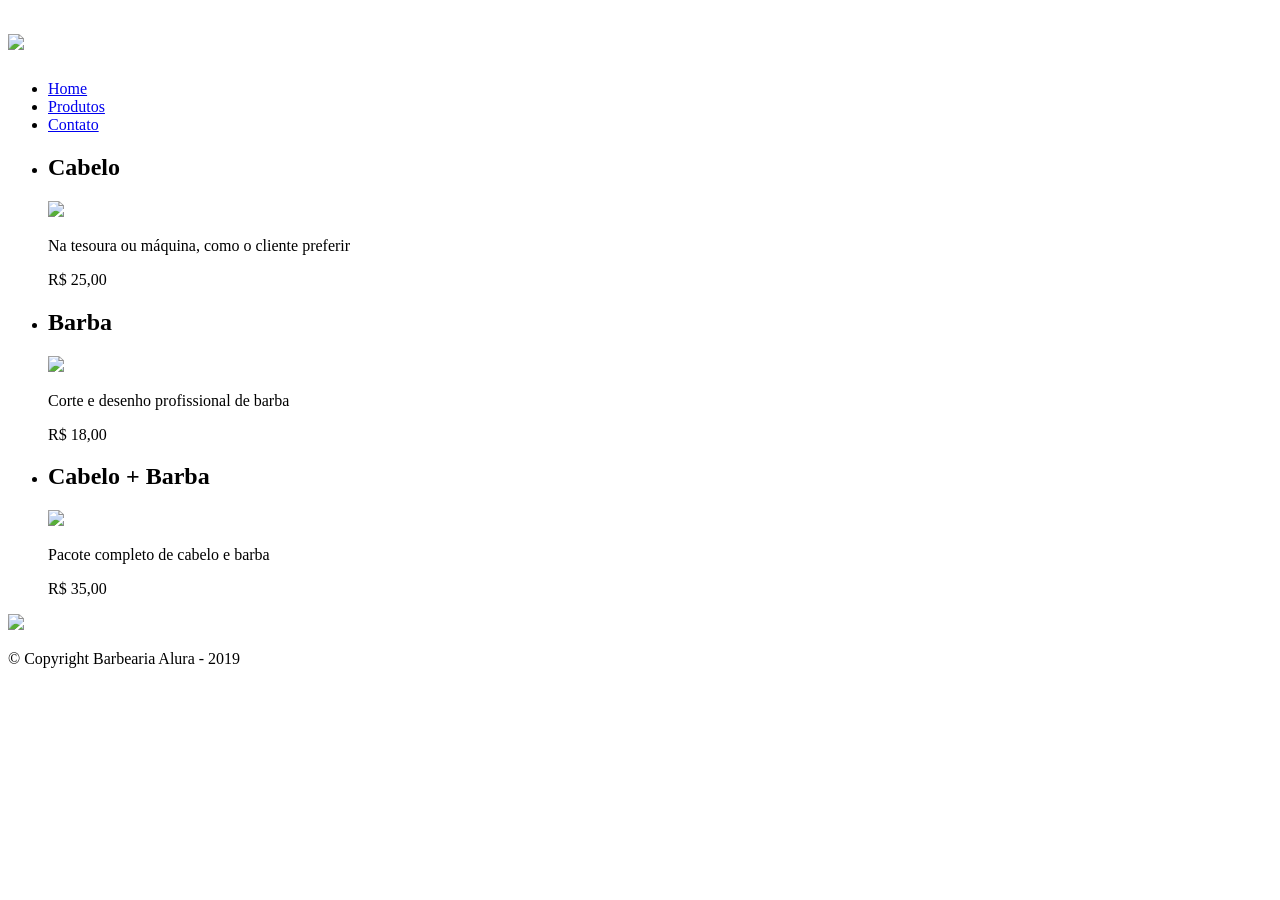
==== index.html @ 5de4c62c "Update index.html" ====
<!DOCTYPE html>
<html>
	<head>
		<meta charset="UTF-8">
		<title>Produtos - Barbearia Alura</title>

		<link rel="stylesheet" href="reset.css">
		<link rel="stylesheet" href="produtos.css">
	</head>
	<body>
		<header>
			<div class="caixa">
				<h1><img src="logo.png"></h1>

				<nav>
					<ul>
						<li><a href="index.html">Home</a></li>
						<li><a href="produtos.html">Produtos</a></li>
						<li><a href="contato.html">Contato</a></li>
					</ul>
				</nav>
			</div>
		</header>

		<main>
			<ul class="produtos">
				<li>
					<h2>Cabelo</h2>
					<img src="cabelo.jpg">
					<p class="produto-descricao">Na tesoura ou máquina, como o cliente preferir</p>
					<p class="produto-preco">R$ 25,00</p>
				</li>
				<li>
					<h2>Barba</h2>
					<img src="barba.jpg">
					<p class="produto-descricao">Corte e desenho profissional de barba</p>
					<p class="produto-preco">R$ 18,00</p>
				</li>
				<li>
					<h2>Cabelo + Barba</h2>
					<img src="cabelo+barba.jpg">
					<p class="produto-descricao">Pacote completo de cabelo e barba</p>
					<p class="produto-preco">R$ 35,00</p>
				</li>
			</ul>
		</main>

		<footer>
			<img src="logo-branco.png">
			<p class="copyright">&copy; Copyright Barbearia Alura - 2019</p>
		</footer>
	</body>
</html>
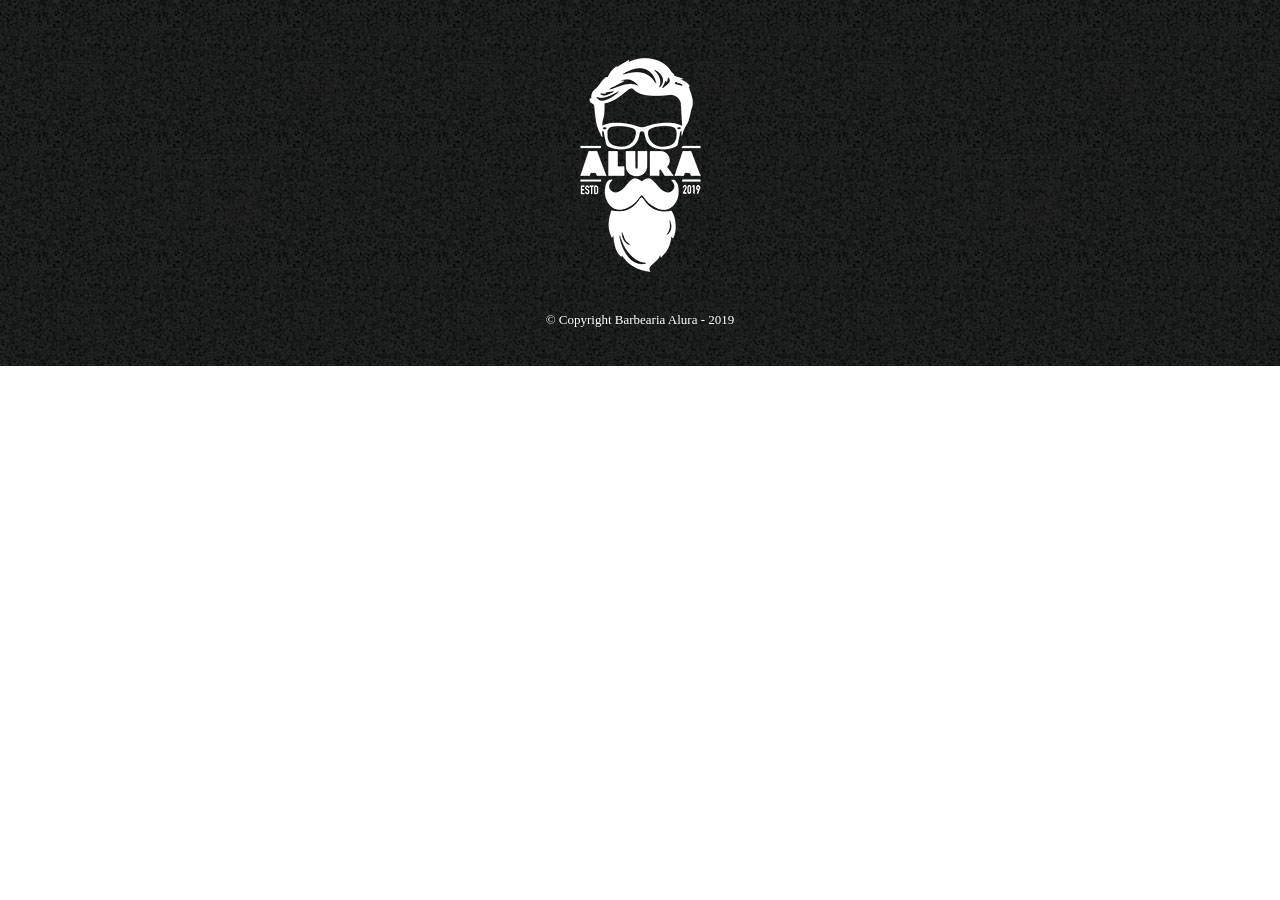
==== commit 6f8a0a2f: "Rename nova-home.html to index.html" ====
--- a/index.html
+++ b/index.html
@@ -7,48 +7,10 @@
 		<link rel="stylesheet" href="reset.css">
 		<link rel="stylesheet" href="produtos.css">
 	</head>
-	<body>
-		<header>
-			<div class="caixa">
-				<h1><img src="logo.png"></h1>
-
-				<nav>
-					<ul>
-						<li><a href="index.html">Home</a></li>
-						<li><a href="produtos.html">Produtos</a></li>
-						<li><a href="contato.html">Contato</a></li>
-					</ul>
-				</nav>
-			</div>
-		</header>
-
-		<main>
-			<ul class="produtos">
-				<li>
-					<h2>Cabelo</h2>
-					<img src="cabelo.jpg">
-					<p class="produto-descricao">Na tesoura ou máquina, como o cliente preferir</p>
-					<p class="produto-preco">R$ 25,00</p>
-				</li>
-				<li>
-					<h2>Barba</h2>
-					<img src="barba.jpg">
-					<p class="produto-descricao">Corte e desenho profissional de barba</p>
-					<p class="produto-preco">R$ 18,00</p>
-				</li>
-				<li>
-					<h2>Cabelo + Barba</h2>
-					<img src="cabelo+barba.jpg">
-					<p class="produto-descricao">Pacote completo de cabelo e barba</p>
-					<p class="produto-preco">R$ 35,00</p>
-				</li>
-			</ul>
-		</main>
-
+  <body>
 		<footer>
 			<img src="logo-branco.png">
 			<p class="copyright">&copy; Copyright Barbearia Alura - 2019</p>
 		</footer>
-	</body>
+  </body>
 </html>
-
--- a/produtos.css
+++ b/produtos.css
@@ -0,0 +1,115 @@
+header {
+	background: #BBBBBB;
+	padding: 20px 0;
+}
+
+.caixa {
+	position: relative;
+	width: 940px;
+	margin: 0 auto;
+}
+
+nav {
+	position: absolute;
+	top: 110px;
+	right: 0;
+}
+
+nav li {
+	display: inline;
+	margin: 0 0 0 15px;
+}
+
+nav a {
+	text-transform: uppercase;
+	color: #000000;
+	font-weight: bold;
+	font-size: 22px;
+	text-decoration: none;
+}
+
+nav a:hover {
+	color: #C78C19;
+	text-decoration: underline;
+}
+
+.produtos {
+	width: 940px;
+	margin: 0 auto;
+	padding: 50px 0;
+}
+
+.produtos li {
+	display: inline-block;
+	text-align: center;
+	width: 30%;
+	vertical-align: top;
+	margin: 0 1.5%;
+	padding: 30px 20px;
+	box-sizing: border-box;
+	border: 2px solid #000000;
+	border-radius: 10px;
+}
+
+.produtos li:hover {
+	border-color: #C78C19;
+}
+
+.produtos li:active {
+	border-color: #088C19;	
+}
+
+.produtos li:hover h2 {
+	font-size: 34px;
+}
+
+.produtos h2 {
+	font-size: 30px;
+	font-weight: bold;
+}
+
+.produto-descricao {
+	font-size: 18px;
+}
+
+.produto-preco {
+	font-size: 22px;
+	font-weight: bold;
+	margin-top: 10px;
+}
+
+footer {
+	text-align: center;
+	background: url("bg.jpg");
+	padding: 40px 0;
+}
+
+.copyright {
+	color: #FFFFFF;
+	font-size: 13px;
+	margin: 20px 0 0;
+}
+
+/* Página de contato */
+
+main {
+    width: 940px;
+    margin: 0 auto;
+}
+
+form {
+    margin: 40px 0;
+}
+
+form label {
+    display:block;
+    font-size: 20px;
+    margin: 0 0 10px;
+}
+
+form input {
+    display: block;
+    margin: 0 0 20px;
+    padding: 10px 25px;
+    width: 50%;
+}
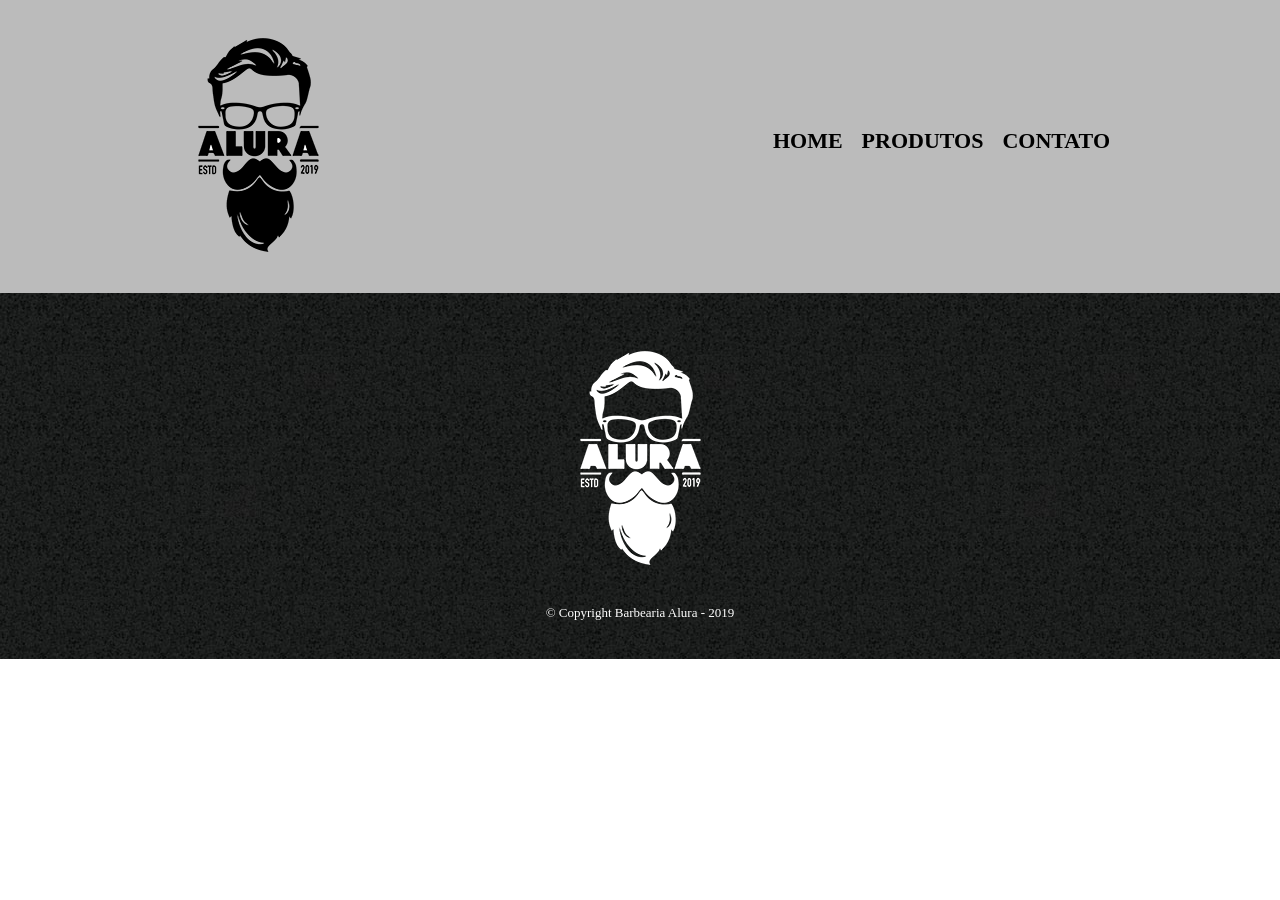
==== commit 5ec992af: "Update index.html" ====
--- a/index.html
+++ b/index.html
@@ -5,9 +5,22 @@
 		<title>Produtos - Barbearia Alura</title>
 
 		<link rel="stylesheet" href="reset.css">
-		<link rel="stylesheet" href="produtos.css">
+		<link rel="stylesheet" href="style.css">
 	</head>
   <body>
+	  <header>
+			<div class="caixa">
+				<h1><img src="logo.png"></h1>
+
+				<nav>
+					<ul>
+						<li><a href="index.html">Home</a></li>
+						<li><a href="produtos.html">Produtos</a></li>
+						<li><a href="contato.html">Contato</a></li>
+					</ul>
+				</nav>
+			</div>
+		</header>
 		<footer>
 			<img src="logo-branco.png">
 			<p class="copyright">&copy; Copyright Barbearia Alura - 2019</p>
--- a/style.css
+++ b/style.css
@@ -0,0 +1,115 @@
+header {
+	background: #BBBBBB;
+	padding: 20px 0;
+}
+
+.caixa {
+	position: relative;
+	width: 940px;
+	margin: 0 auto;
+}
+
+nav {
+	position: absolute;
+	top: 110px;
+	right: 0;
+}
+
+nav li {
+	display: inline;
+	margin: 0 0 0 15px;
+}
+
+nav a {
+	text-transform: uppercase;
+	color: #000000;
+	font-weight: bold;
+	font-size: 22px;
+	text-decoration: none;
+}
+
+nav a:hover {
+	color: #C78C19;
+	text-decoration: underline;
+}
+
+.produtos {
+	width: 940px;
+	margin: 0 auto;
+	padding: 50px 0;
+}
+
+.produtos li {
+	display: inline-block;
+	text-align: center;
+	width: 30%;
+	vertical-align: top;
+	margin: 0 1.5%;
+	padding: 30px 20px;
+	box-sizing: border-box;
+	border: 2px solid #000000;
+	border-radius: 10px;
+}
+
+.produtos li:hover {
+	border-color: #C78C19;
+}
+
+.produtos li:active {
+	border-color: #088C19;	
+}
+
+.produtos li:hover h2 {
+	font-size: 34px;
+}
+
+.produtos h2 {
+	font-size: 30px;
+	font-weight: bold;
+}
+
+.produto-descricao {
+	font-size: 18px;
+}
+
+.produto-preco {
+	font-size: 22px;
+	font-weight: bold;
+	margin-top: 10px;
+}
+
+footer {
+	text-align: center;
+	background: url("bg.jpg");
+	padding: 40px 0;
+}
+
+.copyright {
+	color: #FFFFFF;
+	font-size: 13px;
+	margin: 20px 0 0;
+}
+
+/* Página de contato */
+
+main {
+    width: 940px;
+    margin: 0 auto;
+}
+
+form {
+    margin: 40px 0;
+}
+
+form label {
+    display:block;
+    font-size: 20px;
+    margin: 0 0 10px;
+}
+
+form input {
+    display: block;
+    margin: 0 0 20px;
+    padding: 10px 25px;
+    width: 50%;
+}
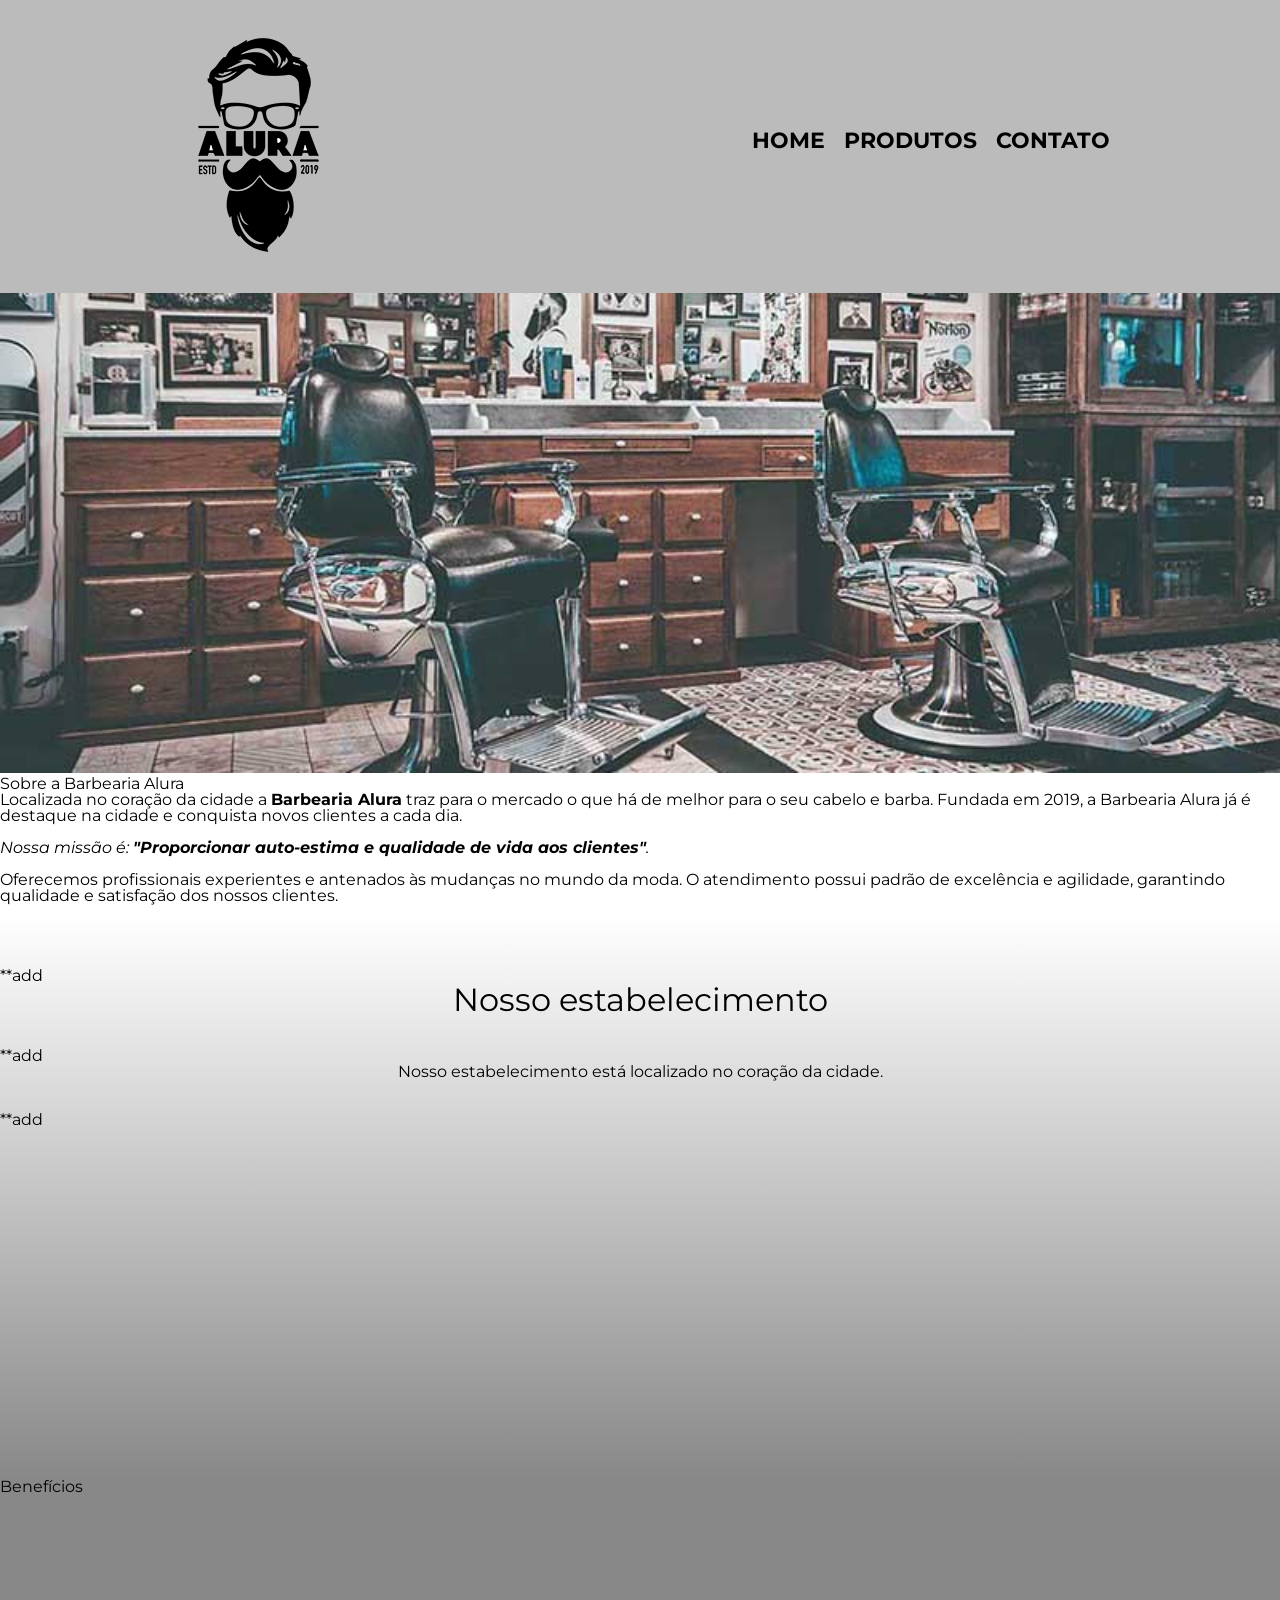
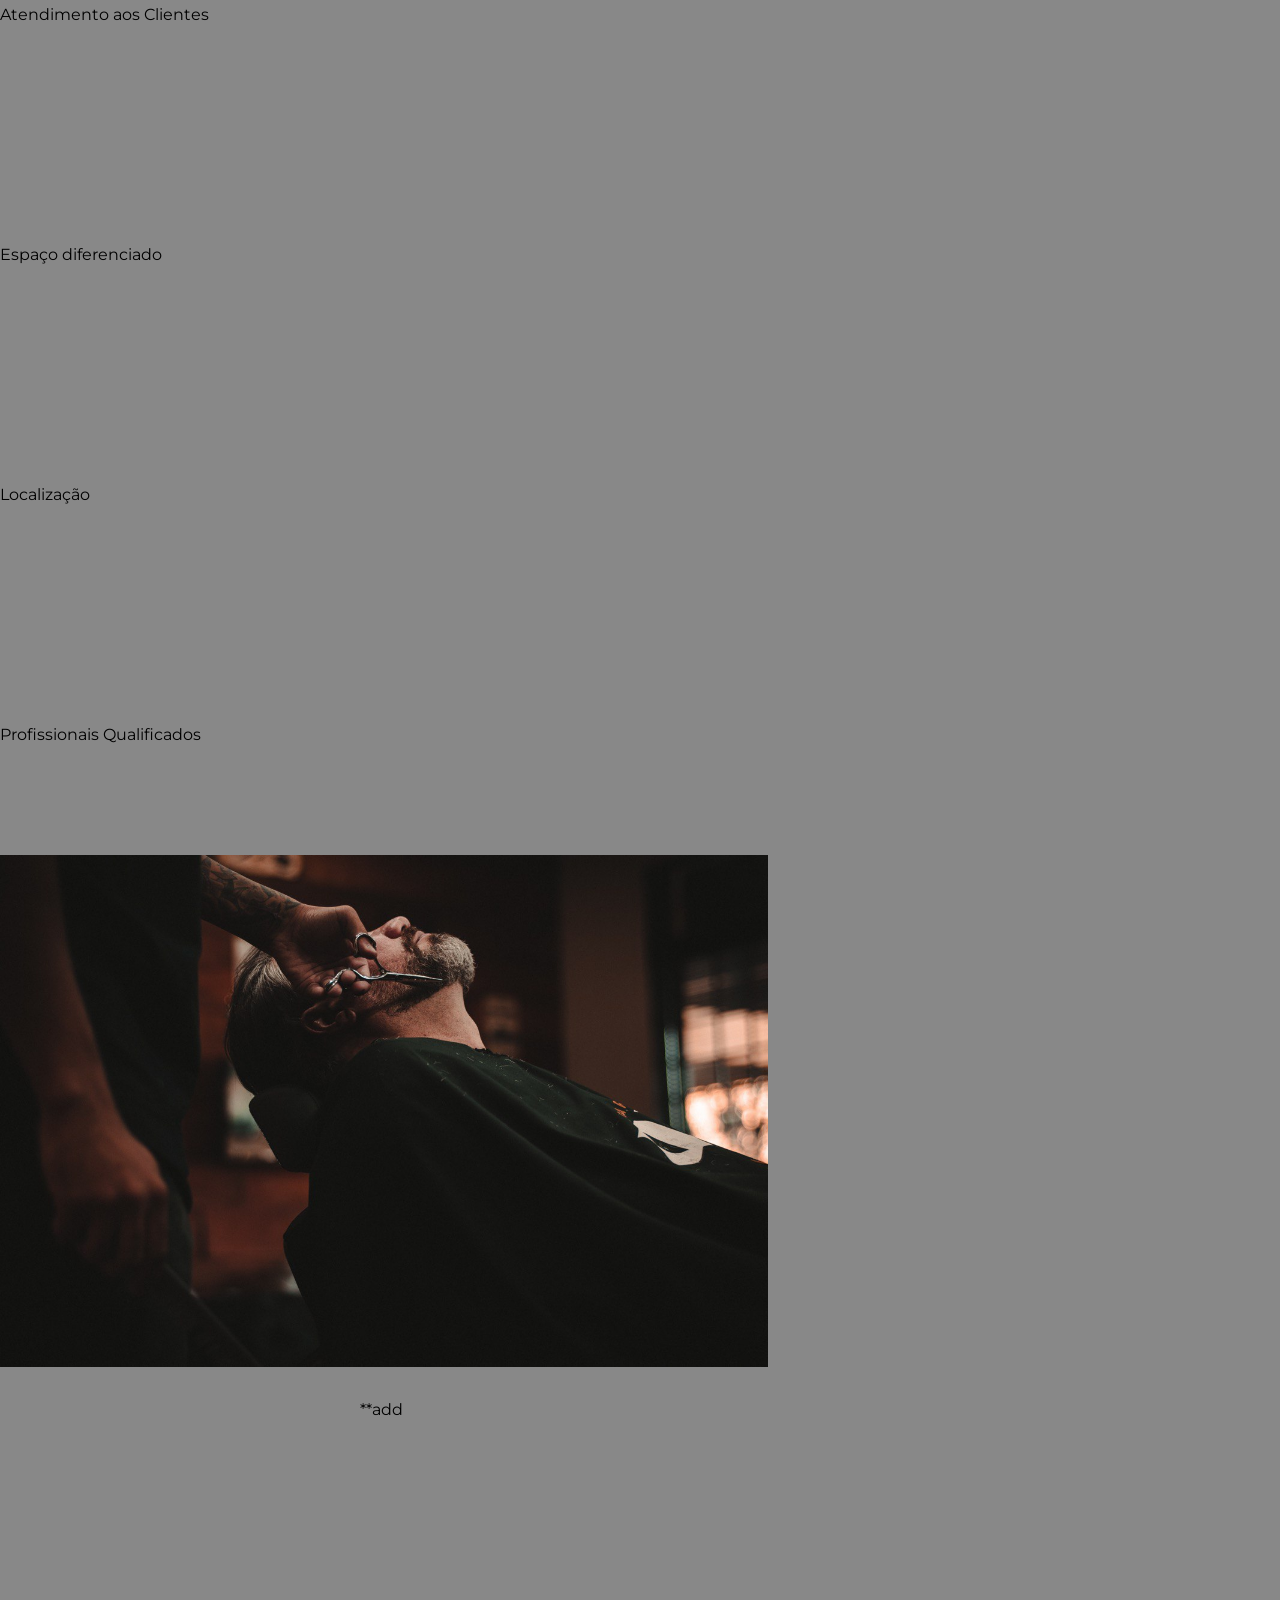
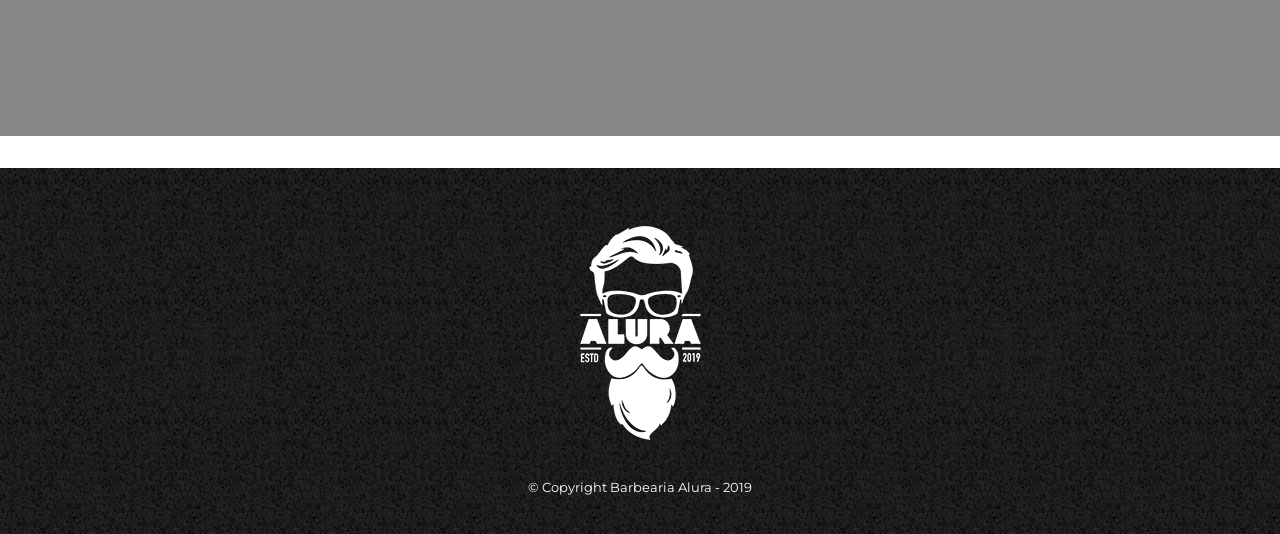
==== commit 5b6a6570: "Update index.html" ====
--- a/index.html
+++ b/index.html
@@ -1,29 +1,65 @@
 <!DOCTYPE html>
 <html>
-	<head>
-		<meta charset="UTF-8">
-		<title>Produtos - Barbearia Alura</title>
+    <head>
+        <meta charset="UTF-8">
+        <title>Home - Barbearia Alura</title>
 
-		<link rel="stylesheet" href="reset.css">
-		<link rel="stylesheet" href="style.css">
-	</head>
-  <body>
-	  <header>
-			<div class="caixa">
-				<h1><img src="logo.png"></h1>
+        <link rel="stylesheet" href="reset.css">
+        <link rel="stylesheet" href="style.css">
+	    
+	<link rel="preconnect" href="https://fonts.googleapis.com">
+	<link rel="preconnect" href="https://fonts.gstatic.com" crossorigin>
+	<link href="https://fonts.googleapis.com/css2?family=Montserrat:ital,wght@0,100..900;1,100..900&display=swap" rel="stylesheet">   
+    </head>
+    <body>
+        <header>
+            <div class="caixa">
+                <h1><img src="logo.png"></h1>
 
-				<nav>
-					<ul>
-						<li><a href="index.html">Home</a></li>
-						<li><a href="produtos.html">Produtos</a></li>
-						<li><a href="contato.html">Contato</a></li>
-					</ul>
-				</nav>
+                <nav>
+                    <ul>
+                        <li><a href="index.html">Home</a></li>
+                        <li><a href="produtos.html">Produtos</a></li>
+                        <li><a href="contato.html">Contato</a></li>
+                    </ul>
+                </nav>
+            </div>
+        </header>
+       <img class="banner" src="banner.jpg">
+		<section class="principal">
+			<h2 class="titulo-secundario">Sobre a Barbearia Alura</h2>
+			
+	 
+			<p>Localizada no coração da cidade a <strong>Barbearia Alura</strong> traz para o mercado o que há de melhor para o seu cabelo e barba. Fundada em 2019, a Barbearia Alura já é destaque na cidade e conquista novos clientes a cada dia.</p>
+
+			<p id="missao"><em>Nossa missão é: <strong>"Proporcionar auto-estima e qualidade de vida aos clientes"</strong>.</em></p>
+
+			<p>Oferecemos profissionais experientes e antenados às mudanças no mundo da moda. O atendimento possui padrão de excelência e agilidade, garantindo qualidade e satisfação dos nossos clientes.</p>
+		</section>
+		<section class="mapa">
+    			**add<h3 class="titulo-principal">Nosso estabelecimento</h3>
+    			**add<p>Nosso estabelecimento está localizado no coração da cidade.</p>
+			<div class="mapa-conteudo">
+   			 **add	<iframe src="https://www.google.com/maps/embed?pb=!1m18!1m12!1m3!1d3656.4483278365396!2d-46.63466568562861!3d-23.588249068469487!2m3!1f0!2f0!3f0!3m2!1i1024!2i768!4f13.1!3m3!1m2!1s0x94ce5a2b2ed7f3a1%3A0xab35da2f5ca62674!2sCaelum!5e0!3m2!1spt-BR!2sbr!4v1568814489656!5m2!1spt-BR!2sbr" width="100%" height="300" frameborder="0" style="border:0;" allowfullscreen=""></iframe>
+		</section>
+		<section class="beneficios">
+			<h3 class="titulo-secundario">Benefícios</h3>
+		<div class="conteudo-beneficios">
+			<ul>
+				<li class="itens">Atendimento aos Clientes</li>
+				<li class="itens">Espaço diferenciado</li>
+				<li class="itens">Localização</li>
+				<li class="itens">Profissionais Qualificados</li>
+			</ul><img src="beneficios.jpg" class="imagem-beneficios">
+		</div>
+			
+			<div class="video">
+    				**add<iframe width="560" height="315" src="https://www.youtube.com/embed/wcVVXUV0YUY" frameborder="0" allow="accelerometer; autoplay; encrypted-media; gyroscope; picture-in-picture" allowfullscreen></iframe>
 			</div>
-		</header>
-		<footer>
-			<img src="logo-branco.png">
-			<p class="copyright">&copy; Copyright Barbearia Alura - 2019</p>
-		</footer>
-  </body>
+		</section>
+        <footer>
+            <img src="logo-branco.png">
+            <p class="copyright">&copy; Copyright Barbearia Alura - 2019</p>
+        </footer>
+    </body>
 </html>
--- a/style.css
+++ b/style.css
@@ -1,3 +1,10 @@
+body {
+	font-family: "Montserrat", sans-serif;
+ 	font-optical-sizing: auto;
+  	font-weight: 400;
+  	font-style: normal;
+}
+
 header {
 	background: #BBBBBB;
 	padding: 20px 0;
@@ -90,26 +97,128 @@
 	margin: 20px 0 0;
 }
 
-/* Página de contato */
-
 main {
-    width: 940px;
-    margin: 0 auto;
+	
 }
 
 form {
-    margin: 40px 0;
-}
-
-form label {
-    display:block;
-    font-size: 20px;
-    margin: 0 0 10px;
-}
-
-form input {
-    display: block;
-    margin: 0 0 20px;
-    padding: 10px 25px;
-    width: 50%;
-}
+	margin: 40px 0;
+}
+
+form label, form legend {
+	display:block;
+	font-size: 20px;
+	margin: 0 0 10px;
+}
+
+.input-padrao {
+	display: block;
+	margin: 0 0 20px;
+	padding: 10px 25px;
+	width: 50%;
+}
+
+.checkbox {
+	margin: 20px 0;
+}
+
+.enviar {
+	width:40%;
+	padding: 15px 0;
+	background: orange;
+	color: white;
+	font-weight: bold;
+	font-size: 18px;
+	border: none;
+	border-radius: 5px;
+	transition: 1s all;
+	cursor: pointer;
+}
+
+.enviar:hover {
+	background: darkorange;
+	transform: scale(1.2);
+}
+
+table {
+	margin: 20px 0 40px;
+}
+
+thead {
+	background: #555555;
+	color: white;
+	font-weight: bold;
+}
+
+td, th {
+	border: 1px solid #000000;
+	padding: 8px 15px;
+}
+
+
+/* css da página inicial */
+.banner {
+	width:100%;
+}
+
+.titulo-principal {
+	text-align: center;
+	font-size: 2em;
+	margin: 0 0 1em;
+	clear: left;
+}
+
+.principal p {
+	margin: 0 0 1em;
+}
+
+.principal strong {
+	font-weight: bold;
+}
+
+.principal em {
+	font-style: italic;
+}
+
+.utensilios {
+	width: 120px;
+	float: left;
+	margin: 0 20px 20px 0;
+}
+
+.imagem-beneficios {
+	width: 60%;
+}
+.contato-beneficios{
+	width: 940px;
+	margin: 0 auto;
+}
+.lista-beneficios{
+	width: 40%;
+	display: enlinl-block;
+	vertical-align: top;
+}
+.itens{
+	line-height:15
+}
+.itens: first-child{
+	font-weight:bold;
+}
+.beneficios{
+	podding:3em 0;
+	background:#888888;
+}
+.mapa {
+    padding: 3em 0;
+	background: linear-gradient(#fefefe,#888888)
+}
+
+.mapa p {
+    margin: 0 0 2em;
+    text-align: center;
+}
+
+.video {
+    width: 560px;
+    margin: 2em auto;
+}
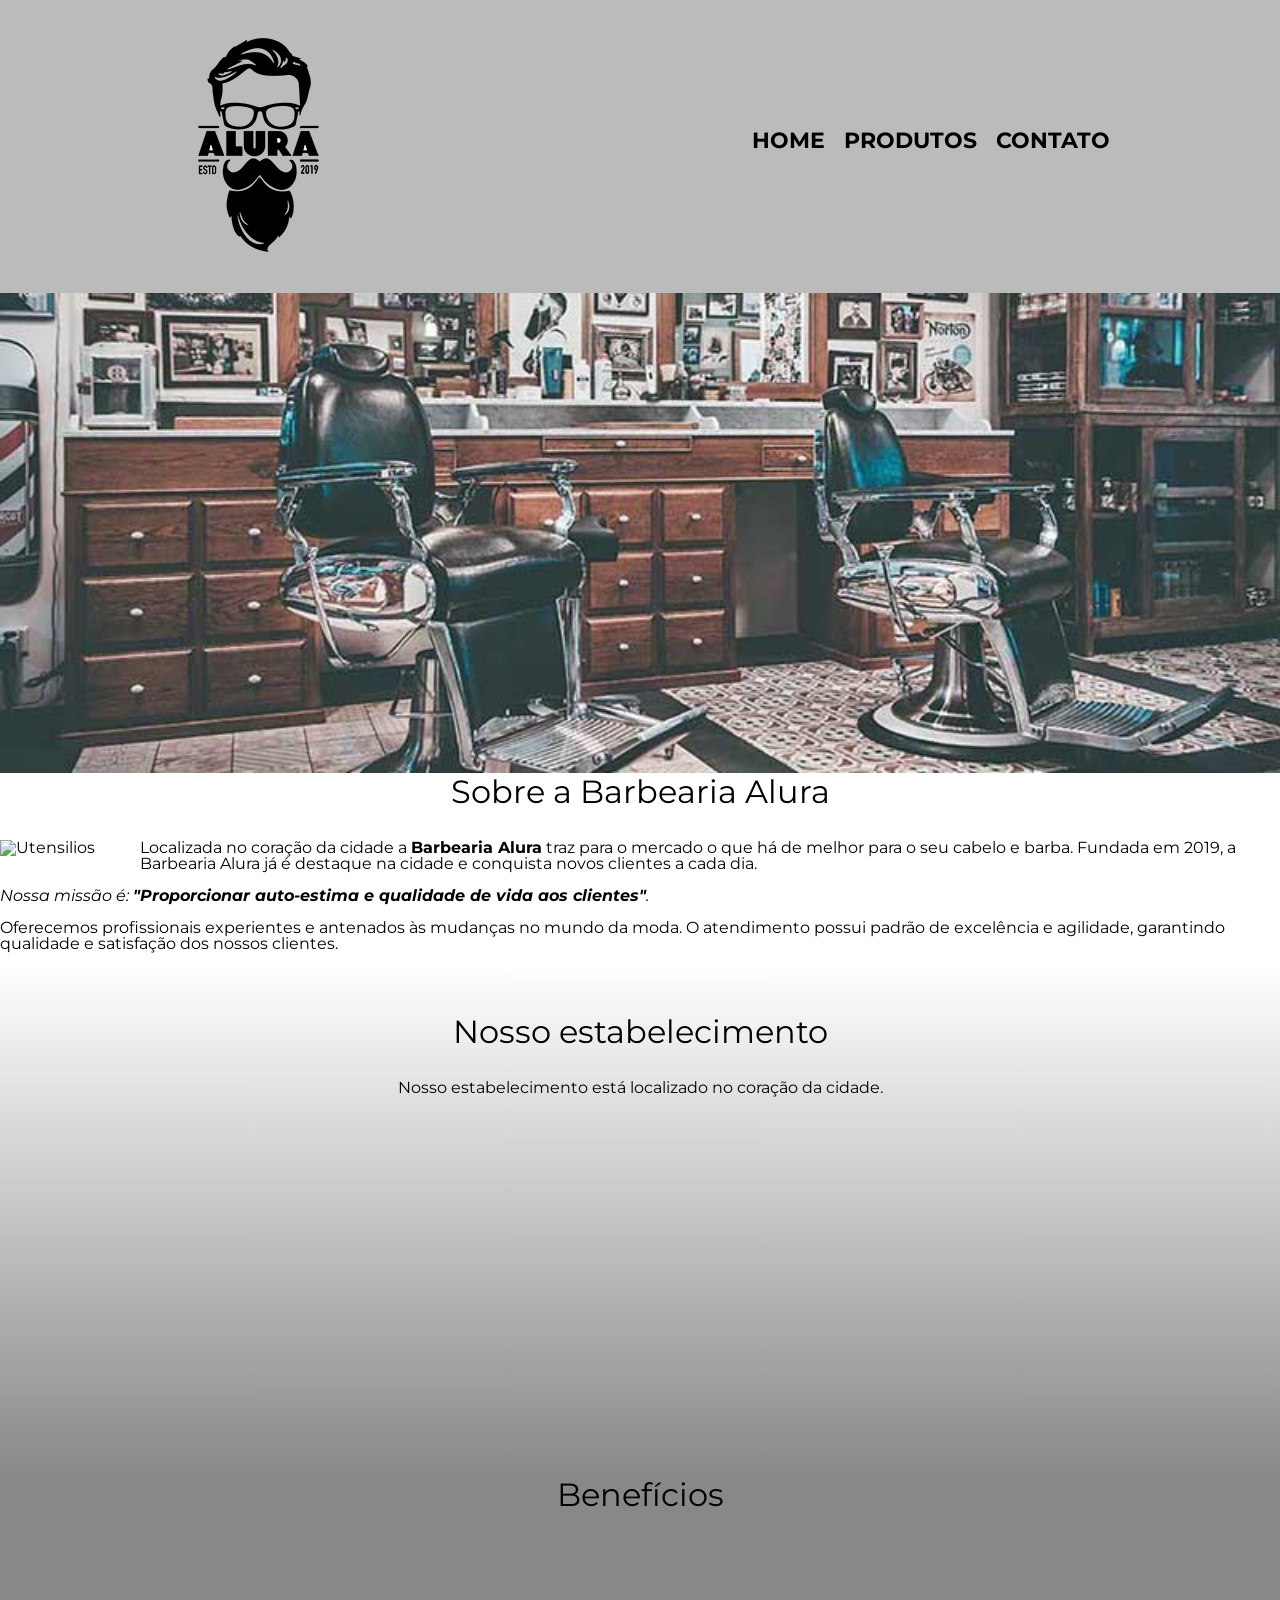
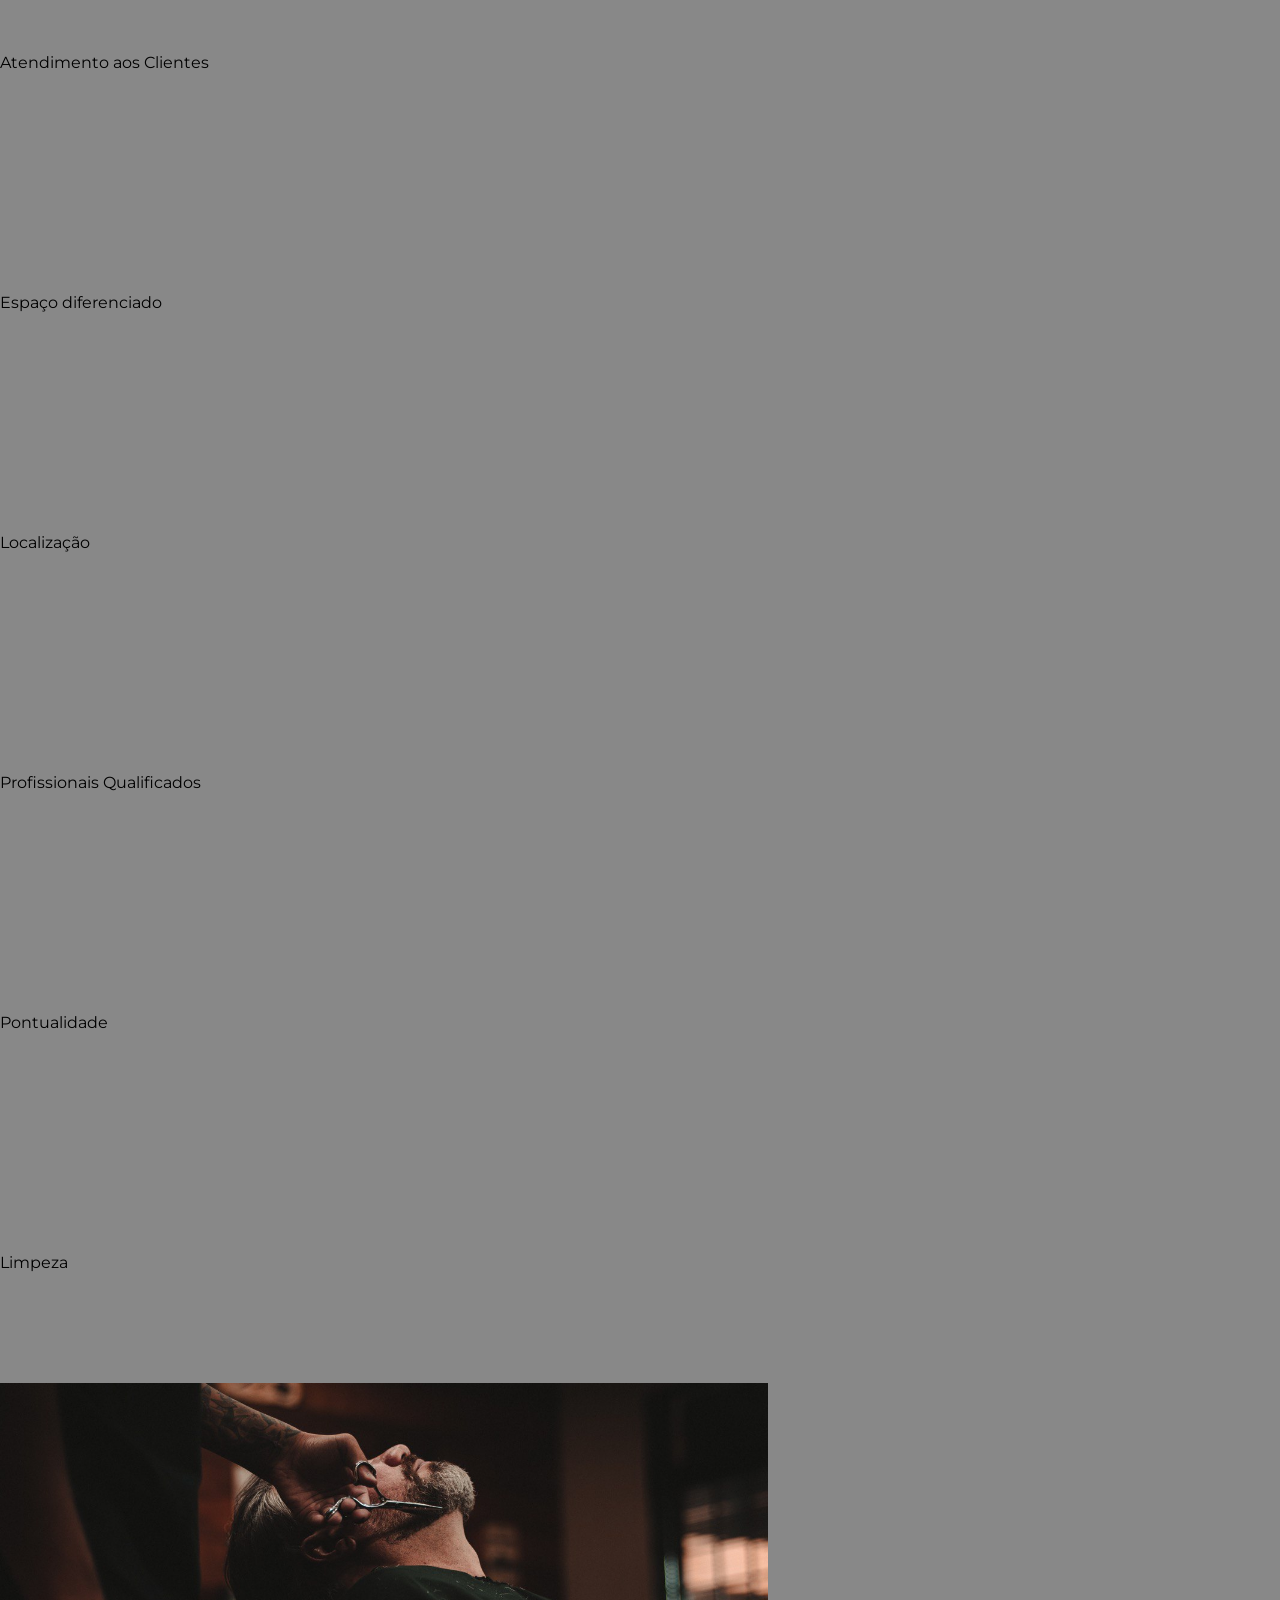
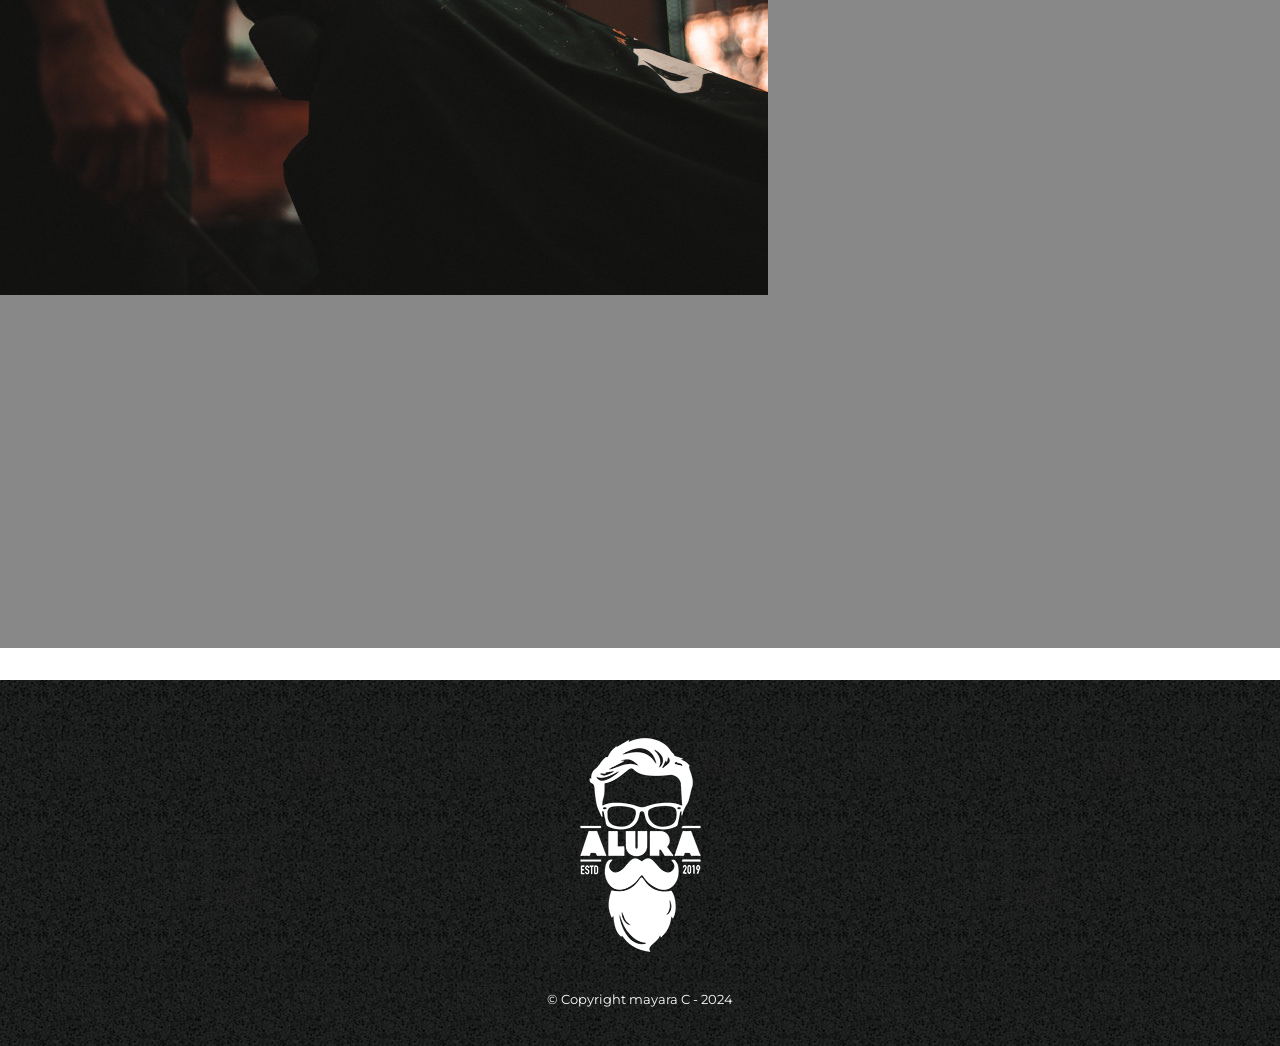
==== commit 73f9304a: "Update index.html" ====
--- a/index.html
+++ b/index.html
@@ -26,10 +26,12 @@
             </div>
         </header>
        <img class="banner" src="banner.jpg">
+	<main>
 		<section class="principal">
-			<h2 class="titulo-secundario">Sobre a Barbearia Alura</h2>
+			<h2 class="titulo-principal">Sobre a Barbearia Alura</h2>
 			
-	 
+	 			<img class="utensilios" src="utensilios.jpg" alt="Utensilios">
+
 			<p>Localizada no coração da cidade a <strong>Barbearia Alura</strong> traz para o mercado o que há de melhor para o seu cabelo e barba. Fundada em 2019, a Barbearia Alura já é destaque na cidade e conquista novos clientes a cada dia.</p>
 
 			<p id="missao"><em>Nossa missão é: <strong>"Proporcionar auto-estima e qualidade de vida aos clientes"</strong>.</em></p>
@@ -37,29 +39,33 @@
 			<p>Oferecemos profissionais experientes e antenados às mudanças no mundo da moda. O atendimento possui padrão de excelência e agilidade, garantindo qualidade e satisfação dos nossos clientes.</p>
 		</section>
 		<section class="mapa">
-    			**add<h3 class="titulo-principal">Nosso estabelecimento</h3>
-    			**add<p>Nosso estabelecimento está localizado no coração da cidade.</p>
+    			<h3 class="titulo-principal">Nosso estabelecimento</h3>
+    			<p>Nosso estabelecimento está localizado no coração da cidade.</p>
 			<div class="mapa-conteudo">
-   			 **add	<iframe src="https://www.google.com/maps/embed?pb=!1m18!1m12!1m3!1d3656.4483278365396!2d-46.63466568562861!3d-23.588249068469487!2m3!1f0!2f0!3f0!3m2!1i1024!2i768!4f13.1!3m3!1m2!1s0x94ce5a2b2ed7f3a1%3A0xab35da2f5ca62674!2sCaelum!5e0!3m2!1spt-BR!2sbr!4v1568814489656!5m2!1spt-BR!2sbr" width="100%" height="300" frameborder="0" style="border:0;" allowfullscreen=""></iframe>
+   				<iframe src="https://www.google.com/maps/embed?pb=!1m18!1m12!1m3!1d3656.4483278365396!2d-46.63466568562861!3d-23.588249068469487!2m3!1f0!2f0!3f0!3m2!1i1024!2i768!4f13.1!3m3!1m2!1s0x94ce5a2b2ed7f3a1%3A0xab35da2f5ca62674!2sCaelum!5e0!3m2!1spt-BR!2sbr!4v1568814489656!5m2!1spt-BR!2sbr" width="100%" height="300" frameborder="0" style="border:0;" allowfullscreen=""></iframe>
+			</div>
 		</section>
 		<section class="beneficios">
-			<h3 class="titulo-secundario">Benefícios</h3>
+			<h3 class="titulo-principal">Benefícios</h3>
 		<div class="conteudo-beneficios">
-			<ul>
+			<ul class="lista-beneficios"> 
 				<li class="itens">Atendimento aos Clientes</li>
 				<li class="itens">Espaço diferenciado</li>
 				<li class="itens">Localização</li>
 				<li class="itens">Profissionais Qualificados</li>
+				<li class="itens">Pontualidade</li>
+				<li class="itens">Limpeza</li>	
 			</ul><img src="beneficios.jpg" class="imagem-beneficios">
-		</div>
+		 </div>	
 			
 			<div class="video">
-    				**add<iframe width="560" height="315" src="https://www.youtube.com/embed/wcVVXUV0YUY" frameborder="0" allow="accelerometer; autoplay; encrypted-media; gyroscope; picture-in-picture" allowfullscreen></iframe>
+    				<iframe width="560" height="315" src="https://www.youtube.com/embed/wcVVXUV0YUY" frameborder="0" allow="accelerometer; autoplay; encrypted-media; gyroscope; picture-in-picture" allowfullscreen></iframe>
 			</div>
 		</section>
+ </main> 
         <footer>
             <img src="logo-branco.png">
-            <p class="copyright">&copy; Copyright Barbearia Alura - 2019</p>
+            <p class="copyright">&copy; Copyright mayara C - 2024</p>
         </footer>
     </body>
 </html>
--- a/style.css
+++ b/style.css
@@ -222,3 +222,12 @@
     width: 560px;
     margin: 2em auto;
 }
+
+
+/* Proxima aula
+
+Mudar a ordem de todas as classes mapa deixando após a classe utensilios
+
+inverter a posição das classes benefícios e imagem-beneficios
+
+*/
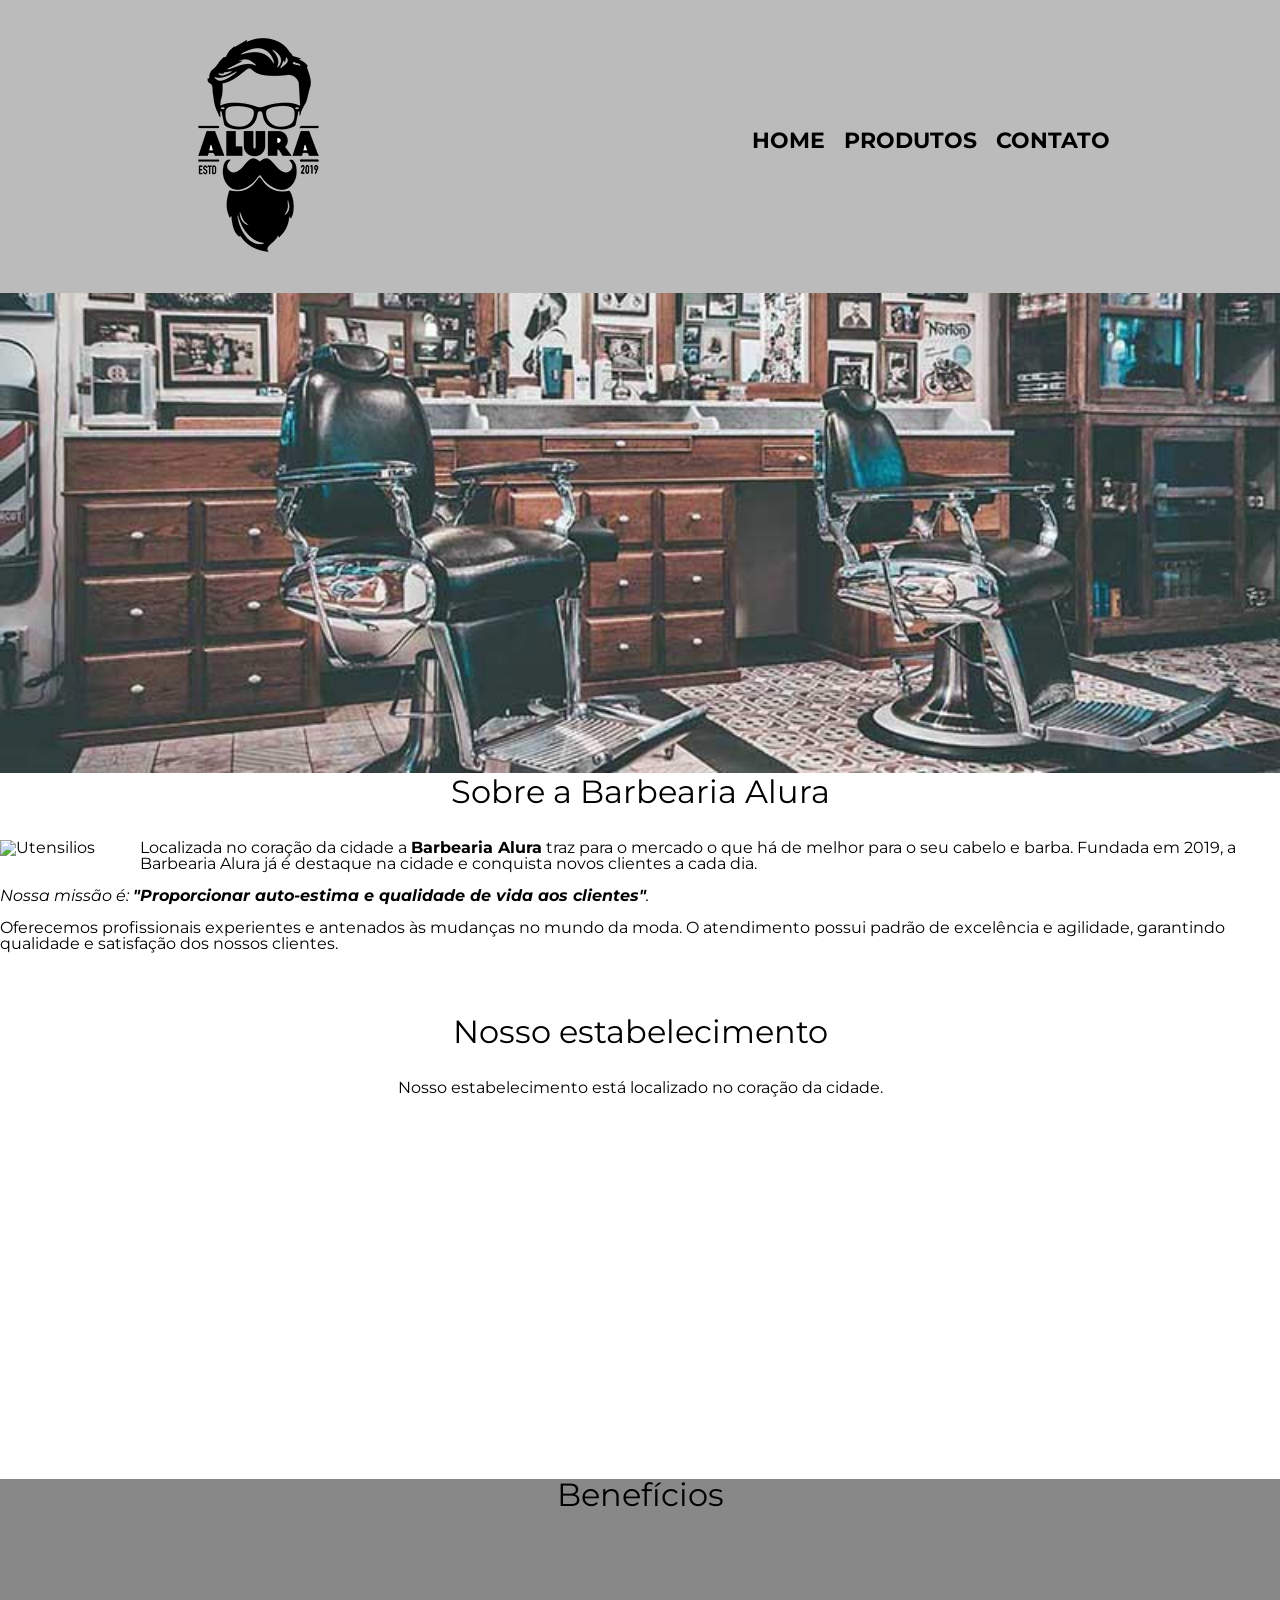
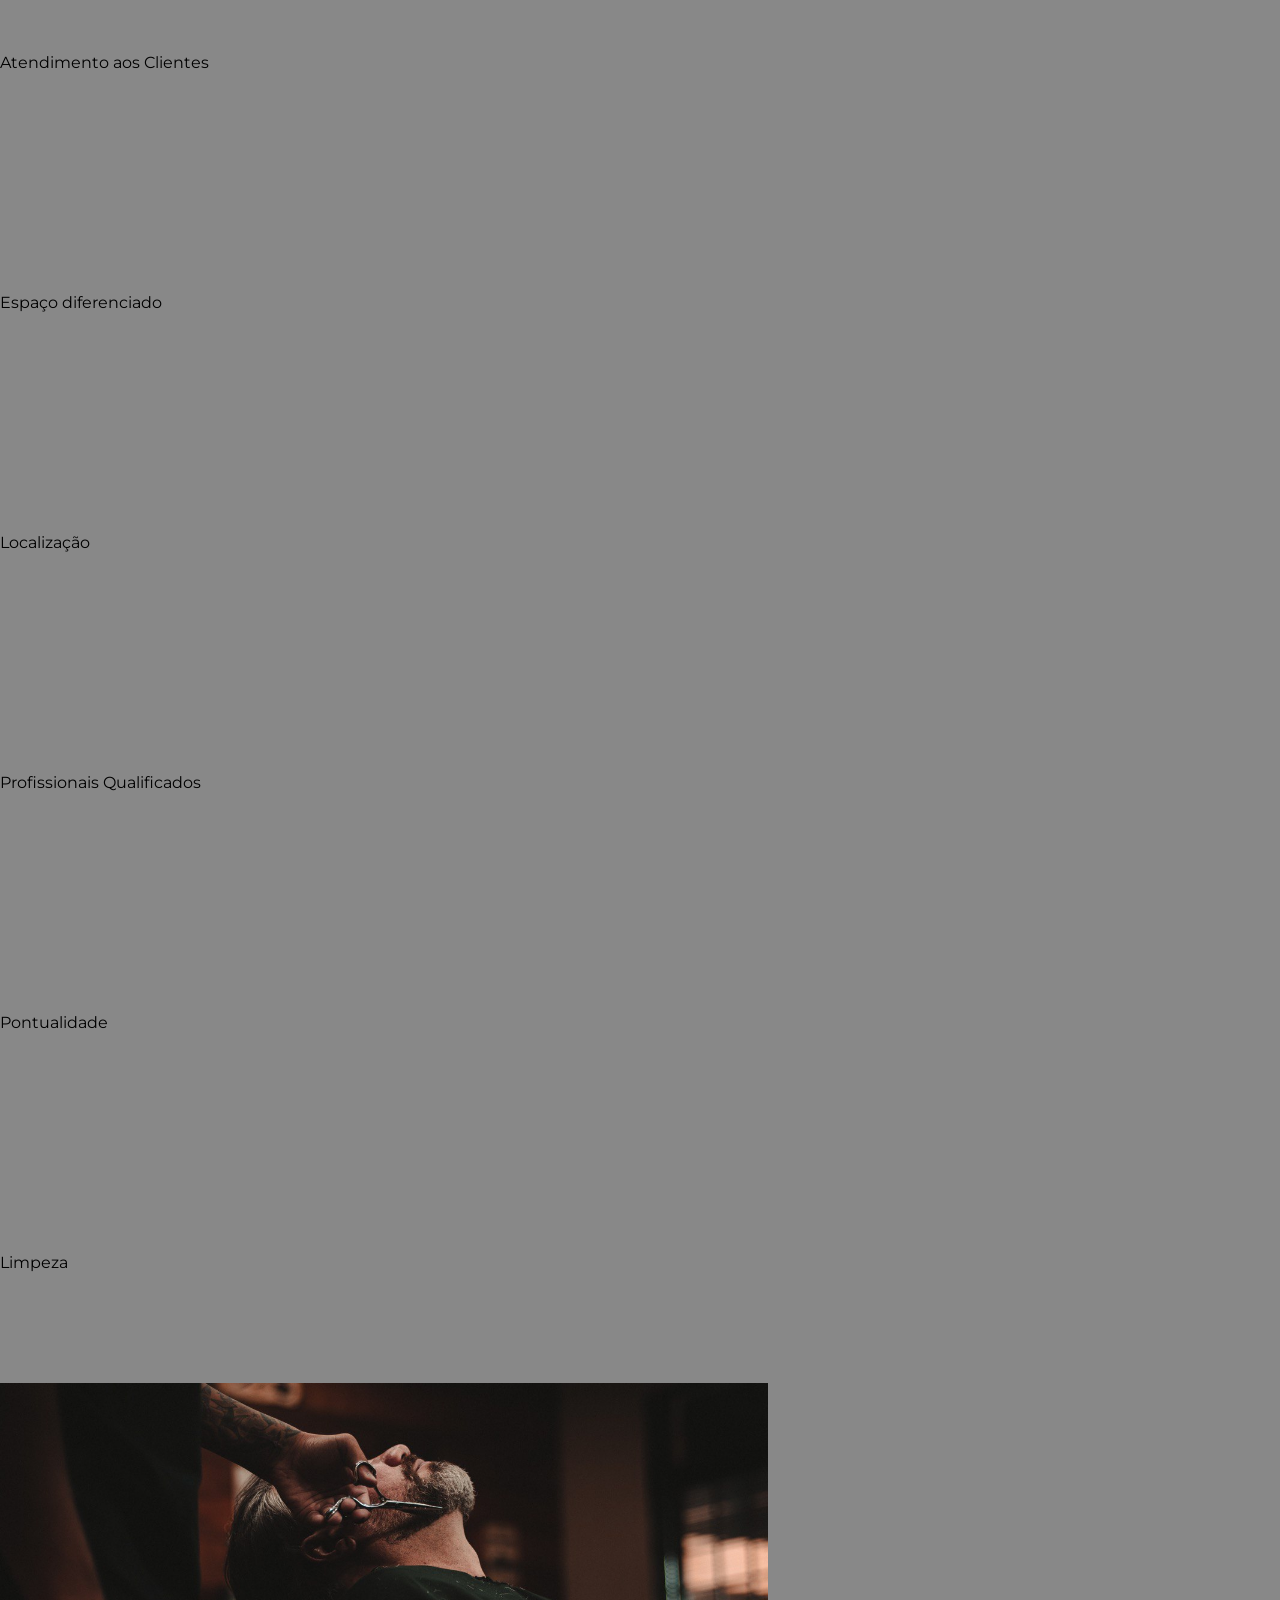
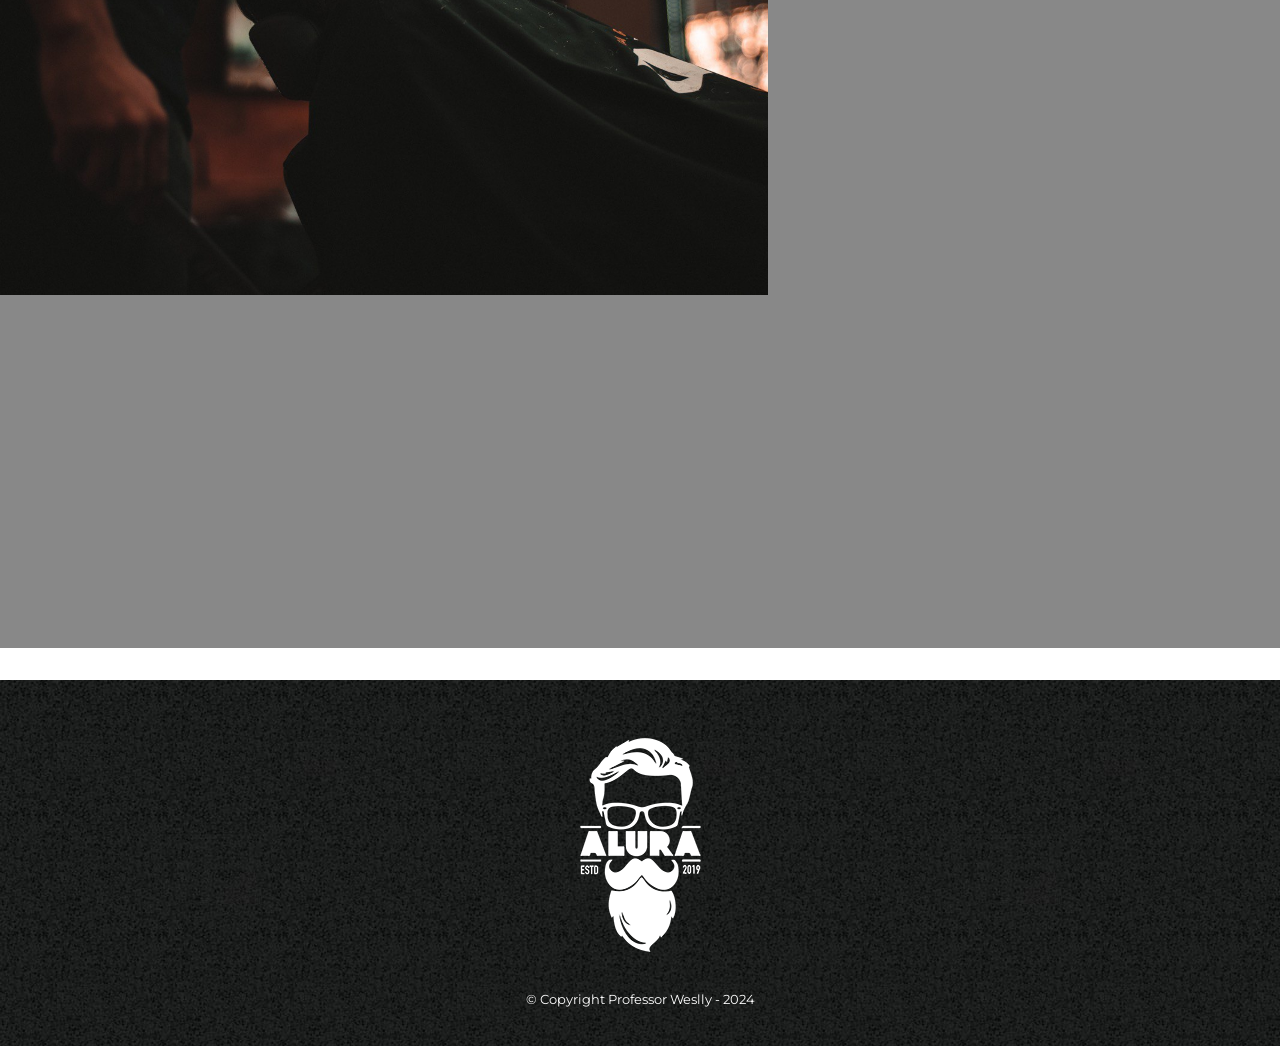
==== commit 80665219: "Update index.html" ====
--- a/index.html
+++ b/index.html
@@ -65,7 +65,7 @@
  </main> 
         <footer>
             <img src="logo-branco.png">
-            <p class="copyright">&copy; Copyright mayara C - 2024</p>
+            <p class="copyright">&copy; Copyright Professor Weslly - 2024</p>
         </footer>
     </body>
 </html>
--- a/style.css
+++ b/style.css
@@ -186,6 +186,18 @@
 	margin: 0 20px 20px 0;
 }
 
+.mapa {
+	padding: 3em 0;
+}
+.mapa-conteudo {
+	width: 940px;
+	margin: 0 auto;
+}
+.mapa p {
+	margin: 0 0 2em;
+	text-align: center;
+}
+
 .imagem-beneficios {
 	width: 60%;
 }
@@ -208,26 +220,8 @@
 	podding:3em 0;
 	background:#888888;
 }
-.mapa {
-    padding: 3em 0;
-	background: linear-gradient(#fefefe,#888888)
-}
-
-.mapa p {
-    margin: 0 0 2em;
-    text-align: center;
-}
 
 .video {
     width: 560px;
     margin: 2em auto;
 }
-
-
-/* Proxima aula
-
-Mudar a ordem de todas as classes mapa deixando após a classe utensilios
-
-inverter a posição das classes benefícios e imagem-beneficios
-
-*/
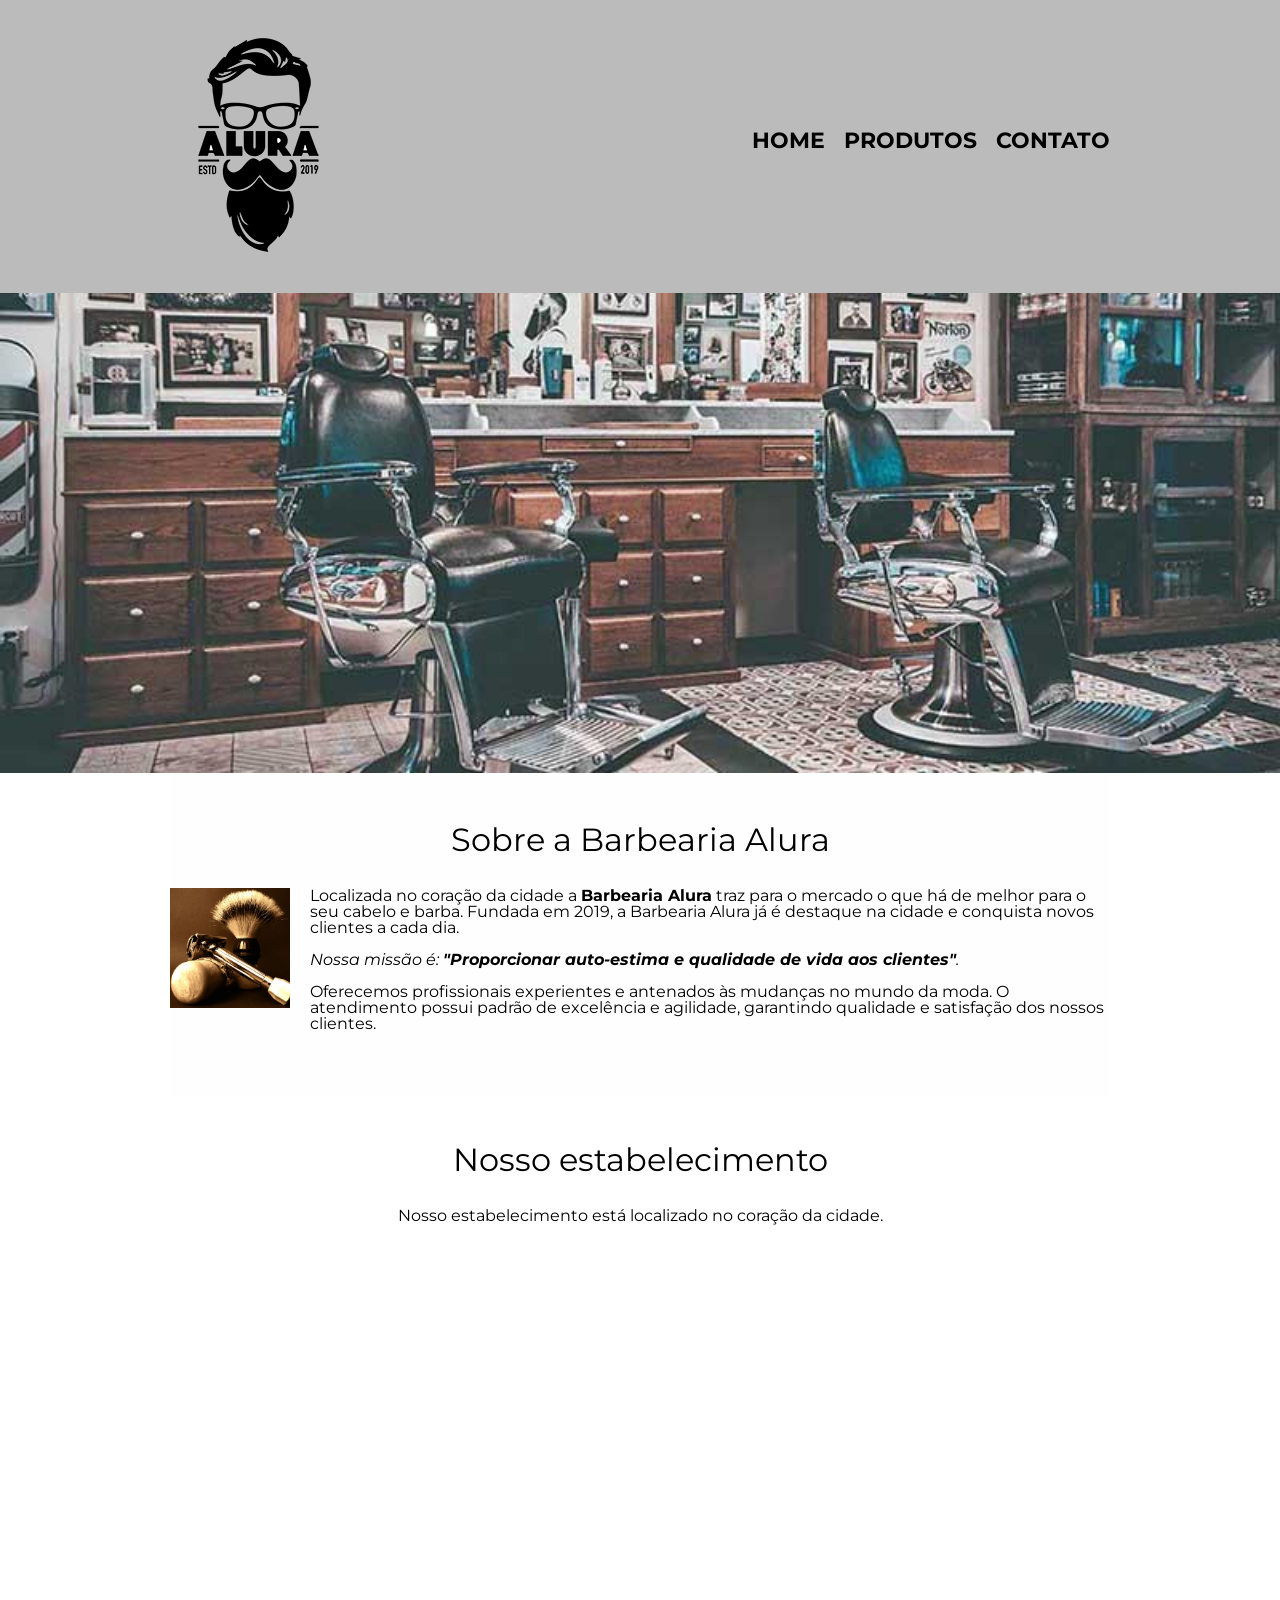
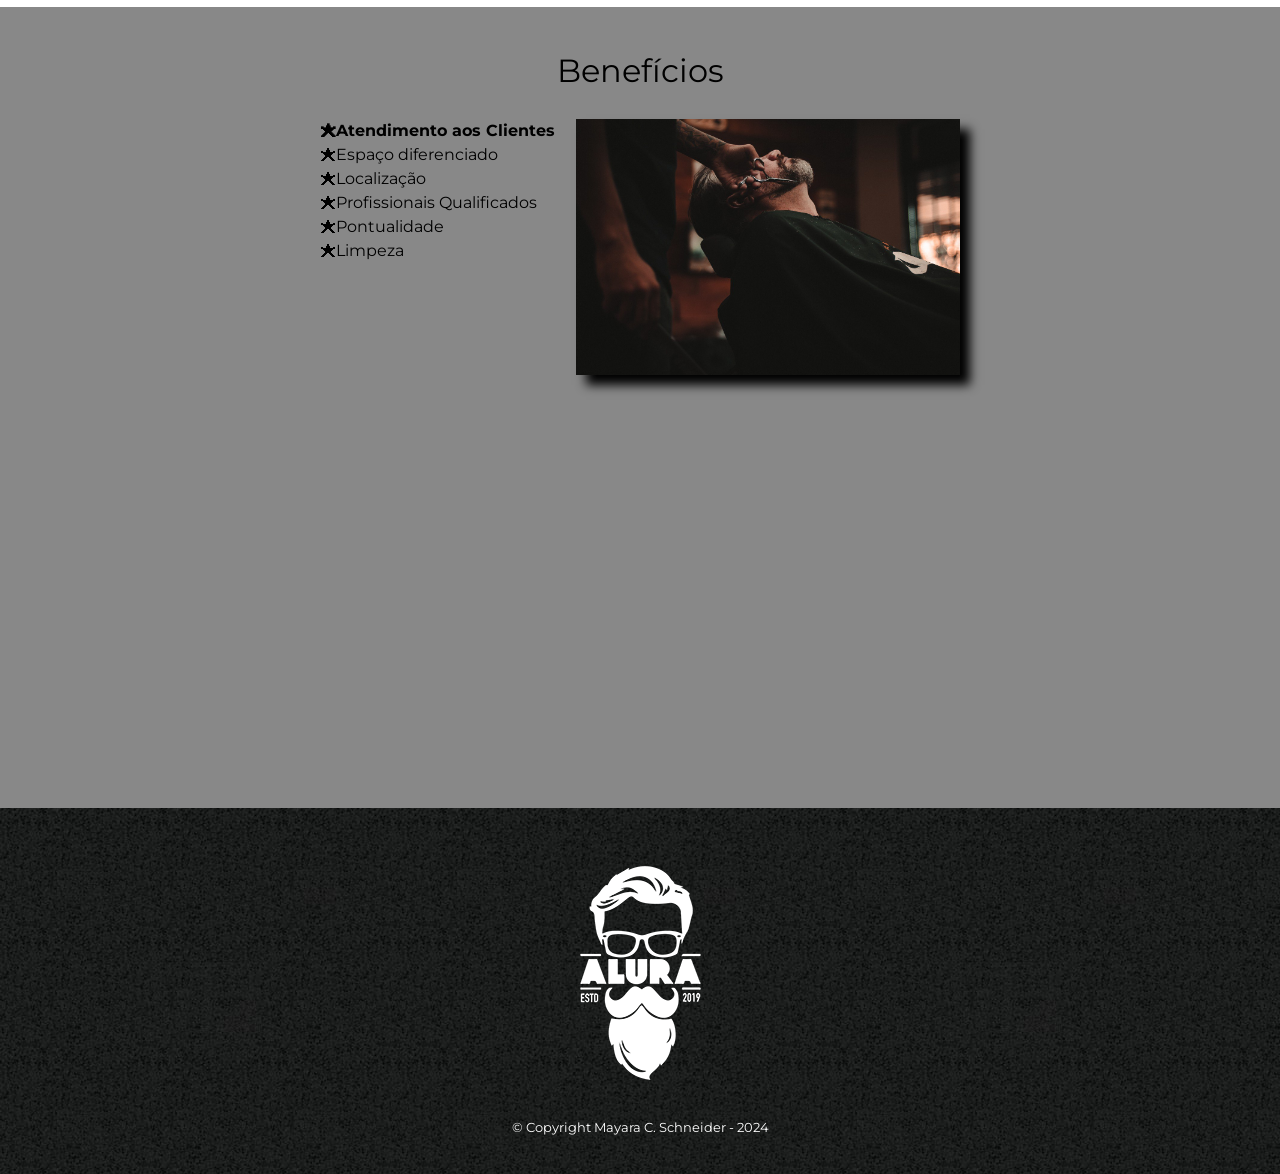
==== commit 52daf180: "Update index.html" ====
--- a/index.html
+++ b/index.html
@@ -65,7 +65,7 @@
  </main> 
         <footer>
             <img src="logo-branco.png">
-            <p class="copyright">&copy; Copyright Professor Weslly - 2024</p>
+            <p class="copyright">&copy; Copyright Mayara C. Schneider - 2024</p>
         </footer>
     </body>
 </html>
--- a/style.css
+++ b/style.css
@@ -102,7 +102,7 @@
 }
 
 form {
-	margin: 40px 0;
+	margin: 40px 40px;
 }
 
 form label, form legend {
@@ -141,7 +141,7 @@
 }
 
 table {
-	margin: 20px 0 40px;
+	margin: 20px 40px 40px;
 }
 
 thead {
@@ -156,7 +156,6 @@
 }
 
 
-/* css da página inicial */
 .banner {
 	width:100%;
 }
@@ -166,6 +165,13 @@
 	font-size: 2em;
 	margin: 0 0 1em;
 	clear: left;
+}
+
+.principal {
+	padding: 3em 0;
+	background: #FEFEFE;
+	width: 940px;
+	margin: 0 auto;
 }
 
 .principal p {
@@ -189,39 +195,75 @@
 .mapa {
 	padding: 3em 0;
 }
+
 .mapa-conteudo {
 	width: 940px;
 	margin: 0 auto;
 }
+
 .mapa p {
 	margin: 0 0 2em;
 	text-align: center;
 }
 
+.beneficios {
+	padding: 3em 0;
+	background: #888888;
+}
+
+.conteudo-beneficios {
+	width: 640px;
+	margin: 0 auto;
+}
+
+.lista-beneficios {
+	width: 40%;
+	display: inline-block;
+	vertical-align: top;
+}
+
+.itens {
+	line-height: 1.5;
+}
+
+.itens:first-child {
+	font-weight: bold;
+}
+
+.itens:before {
+	content: "🟊";
+}
+
 .imagem-beneficios {
 	width: 60%;
-}
-.contato-beneficios{
-	width: 940px;
-	margin: 0 auto;
-}
-.lista-beneficios{
-	width: 40%;
-	display: enlinl-block;
-	vertical-align: top;
-}
-.itens{
-	line-height:15
-}
-.itens: first-child{
-	font-weight:bold;
-}
-.beneficios{
-	podding:3em 0;
-	background:#888888;
+	opacity: 1;
+    	transition: 400ms;
+    	box-shadow: 10px 10px 10px 0 #000000;
+}
+
+.imagem-beneficios:hover {
+    opacity: 0.3;
 }
 
 .video {
-    width: 560px;
-    margin: 2em auto;
-}
+	width: 560px;
+	margin: 2em auto;
+}
+
+@media screen and (max-width: 480px) {
+    .caixa, .principal, .conteudo-beneficios, .mapa-conteudo, .video {
+        width: auto;
+    }
+
+    h1 {
+        text-align: center;
+    }
+
+    nav {
+        position: static;
+    }
+
+    .lista-beneficios, .imagem-beneficios {
+        width: 100%;
+    }
+}
